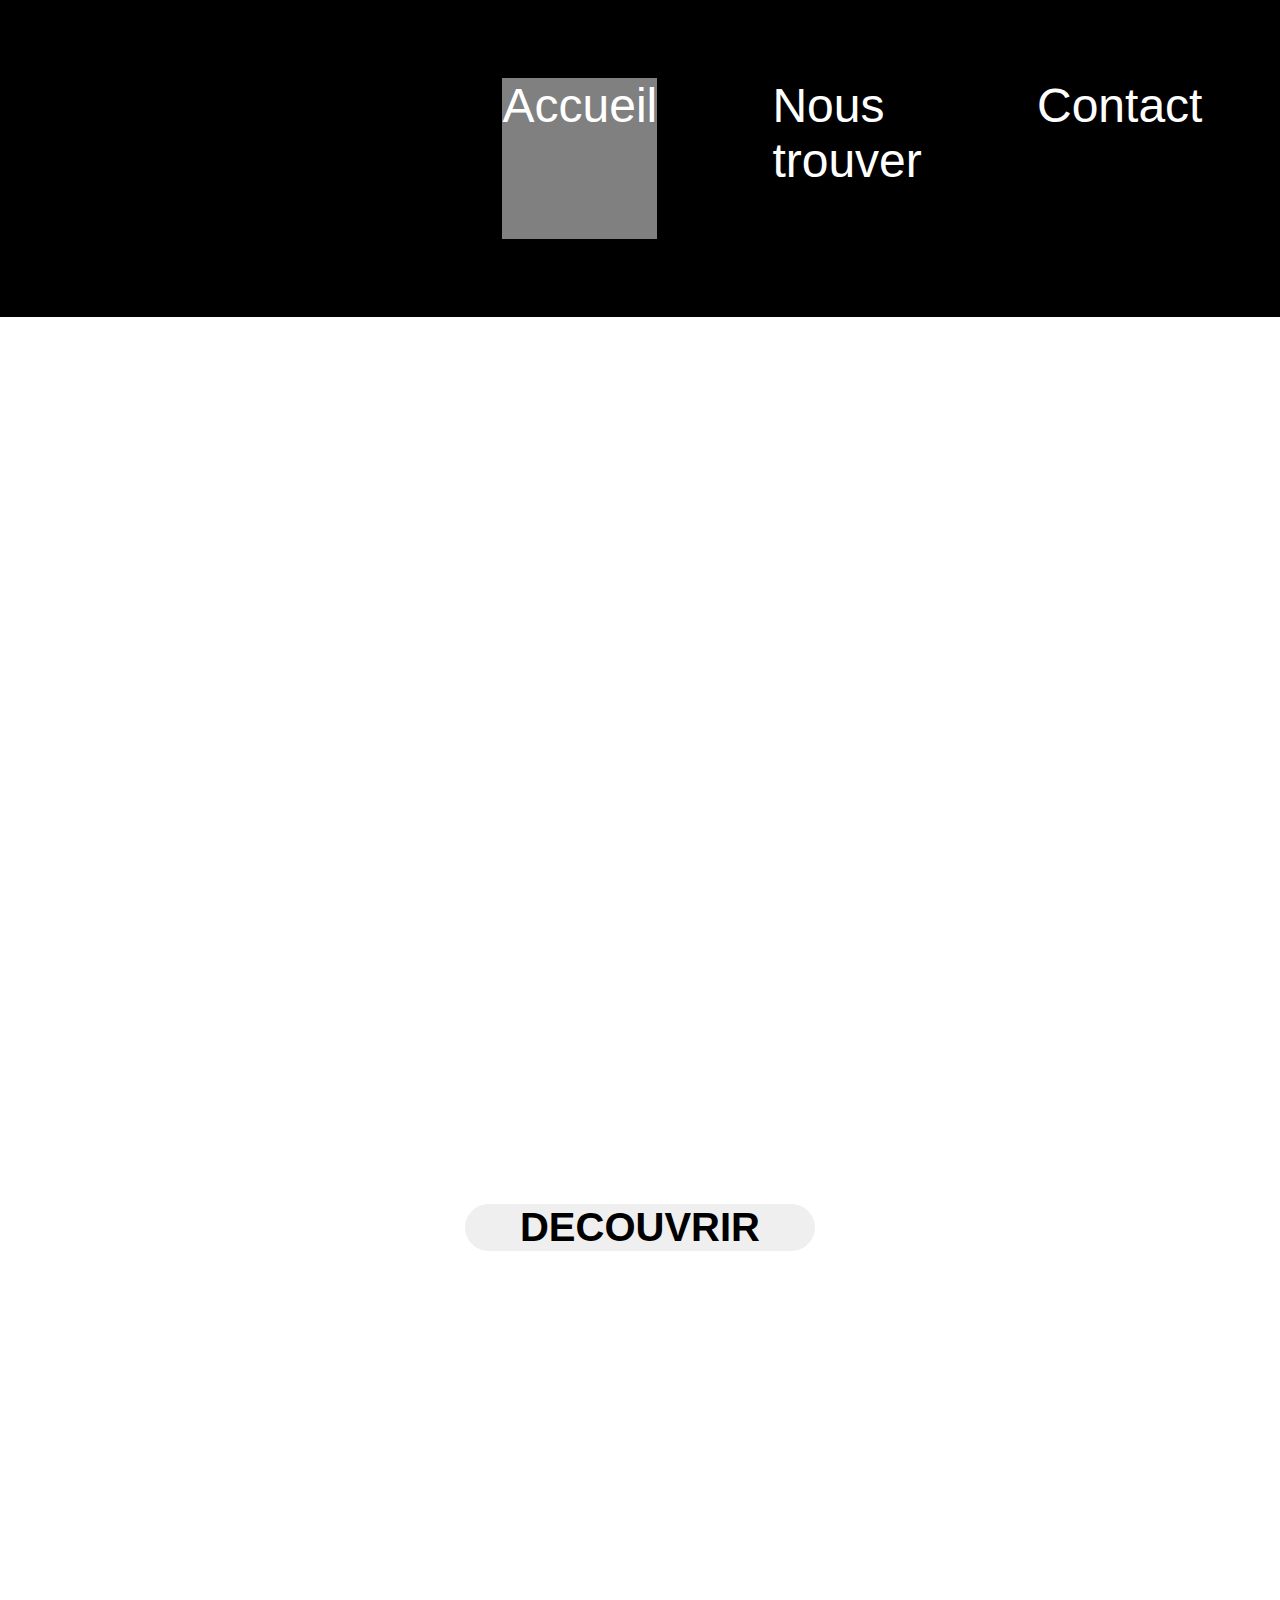
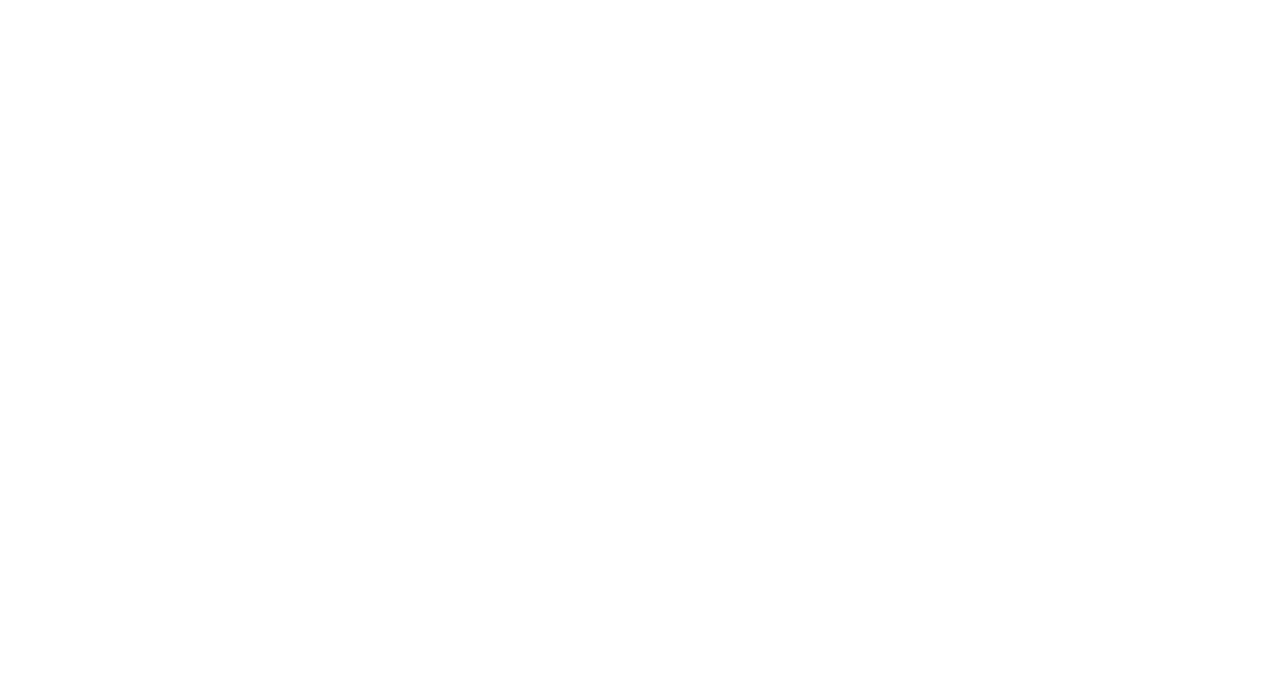
==== cafesimplon/index.html @ 1c900d08 "cafe simplon" ====
<!DOCTYPE html>
<html lang="en">
<head>
    <meta charset="UTF-8">
    <meta name="viewport" content="width=device-width, initial-scale=1.0">
    <link rel="stylesheet" href="style.css">
    <title>Document</title>
</head>
<body>

    <header class="m">
    
        <h2 class="nom">CAFE SIMPLON</h2> 
        <nav class="m">
             <ul class="m">
                 <li class="m menu" id="accueil"><a href="Accueil.html" class="nav">Accueil</a></li>
                 <li class="m menu"><a href="Nous-trouver" class="nav">Nous trouver</a></li>
                 <li class="m menu"><a href="Contact" class="nav">Contact</a></li>
             </ul>
         </nav>
    </header>

    <div class="container">

         <h1 class="texte">Toute l'expertise française dans un café</h1>

         <p class="texte">Lorem ipsum dolor sit amet consectetur, adipisicing elit. Aspernatur nemo cupiditate earum eum porro unde sint ducimus vero voluptas, perferendis quasi quia accusamus omnis rerum. Neque sapiente quidem distinctio dolorem?</p>

         <button class="texte button"><a href="" class="decouvrir">DECOUVRIR</a></button>
    
    
</body>
</html>
---- cafesimplon/style.css ----
body {
    margin: 0;
    padding: 0;
    color:white;
    font-family: sans-serif;
    background-color:white;
    background-image: url(https://images.unsplash.com/photo-1467189386127-c4e5e31ee213?ixlib=rb-1.2.1&ixid=eyJhcHBfaWQiOjEyMDd9&auto=format&fit=crop&w=600&q=60);
    background-size: cover;
    background-repeat: no-repeat;
}

/*h1{
    font-family: 'Lucida Sans', 'Lucida Sans Regular', 'Lucida Grande', 'Lucida Sans Unicode', Geneva, Verdana, sans-serif ;
    font-size: 20px;
    display: inline-block;
    color: white;
    margin: 20px;

}*/

header{
    background-color: black;
    list-style-type: none;
}

.m{
    display: flex;
    list-style: none;
    justify-content: flex-end;
}

.nom{
    font-size: 5em;
    font-weight: bold;
    margin-right: 62%;
}

nav ul{
    margin: 20px;  
    list-style: none;
}

.menu{
   margin: 1.2em;
   font-size: 3em;
}

.nav{
    color: white;
    text-decoration: none;
}

a:hover{
    background-color: grey;
}

#accueil{
    background-color: grey;

}

.container{
     display: flex;
    /*width: 100%;*/
    align-items: center;
    justify-content: center;
    height: 100vh;
    flex-direction: column;
}

.texte{
    text-align: center;
    width: 35%;
    height: 300px;
}

h1{
    font-size: 9em;
}

p{
    font-family: sans-serif;
    font-size: 4em;
}

 .button{
    width: 350px;
    height: 150px;
    text-align: center;
    vertical-align: middle;
    border-radius: 70px;
    margin: 30px;
    border: none;
 }

 .decouvrir{
     text-decoration: none;
     font-size: 3em;
     font-weight: bold;
     color: black;
 }

 .button:hover{
     background-color: rgb(44, 42, 42);
     color: white;
 }
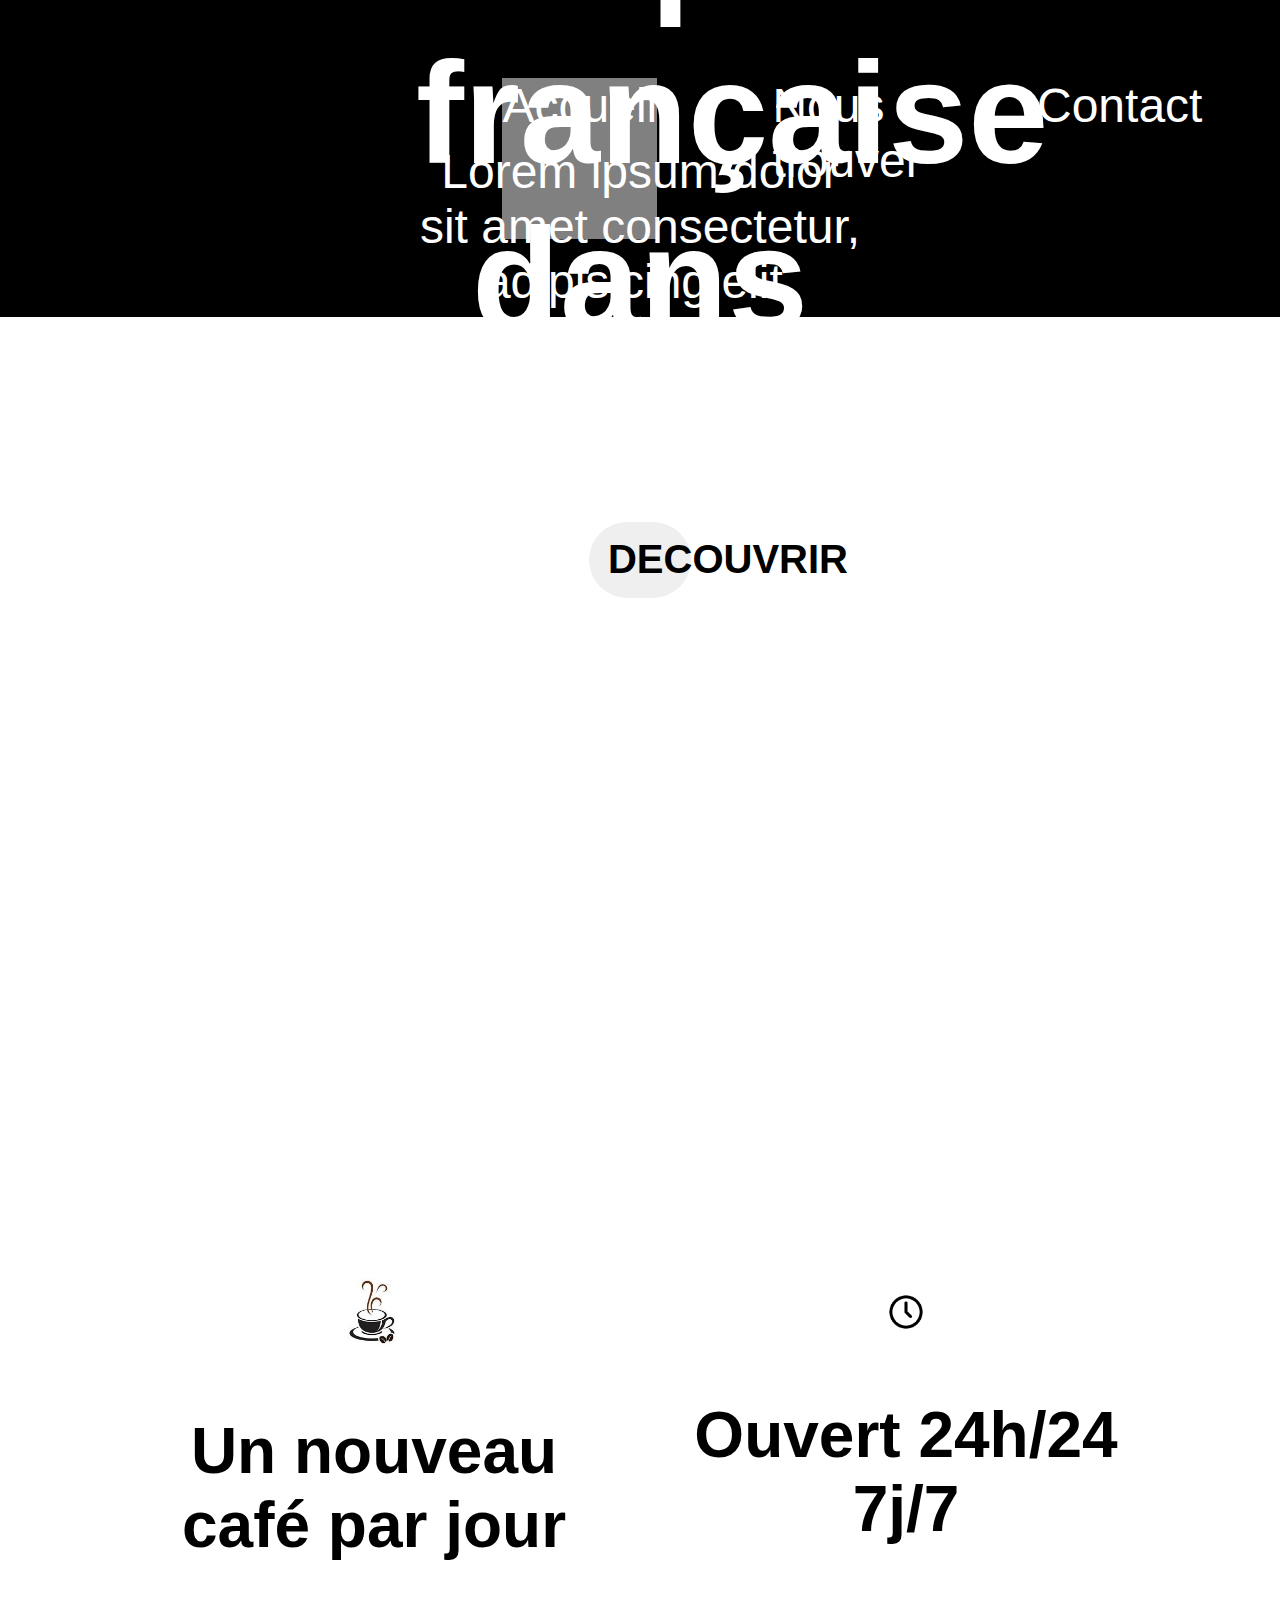
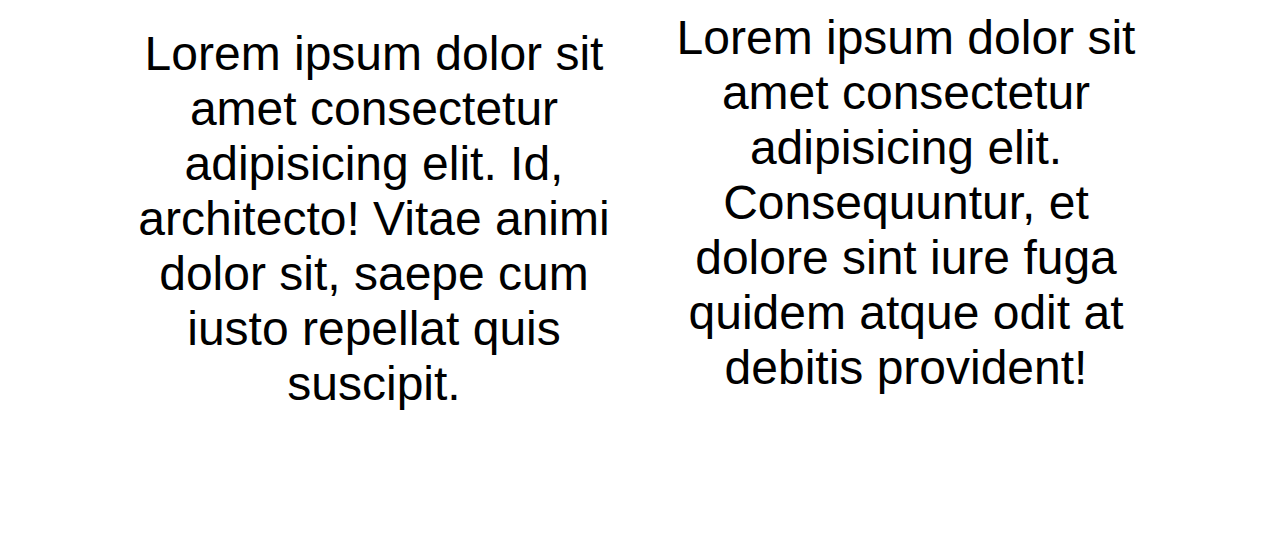
==== commit 82532418: "avancement" ====
--- a/cafesimplon/index.html
+++ b/cafesimplon/index.html
@@ -10,6 +10,7 @@
 
     <header class="m">
     
+        
         <h2 class="nom">CAFE SIMPLON</h2> 
         <nav class="m">
              <ul class="m">
@@ -28,6 +29,23 @@
 
          <button class="texte button"><a href="" class="decouvrir">DECOUVRIR</a></button>
     
+         <div class="info">
+            <div class="cafe">
+                <img src="iconecafe.jpg" alt="cafe" id="cafe">
+                <h3>Un nouveau café par jour</h3>
+                <p>Lorem ipsum dolor sit amet consectetur adipisicing elit. Id, architecto! Vitae animi dolor sit, saepe cum iusto repellat quis suscipit.</p>
+            </div>
+
+            <div class="horloge">
+                <img src="iconehorloge.png" alt="horloge" id="horloge">
+                <h3>Ouvert 24h/24 7j/7</h3>
+                <p>Lorem ipsum dolor sit amet consectetur adipisicing elit. Consequuntur, et dolore sint iure fuga quidem atque odit at debitis provident!</p>
+            </div>
+         </div>
+
+         <foote class="coffe">
+            <p class="coffe"></p>
+         </footer>
     
 </body>
 </html>--- a/cafesimplon/style.css
+++ b/cafesimplon/style.css
@@ -8,6 +8,7 @@
     background-size: cover;
     background-repeat: no-repeat;
 }
+
 
 /*h1{
     font-family: 'Lucida Sans', 'Lucida Sans Regular', 'Lucida Grande', 'Lucida Sans Unicode', Geneva, Verdana, sans-serif ;
@@ -64,6 +65,7 @@
     /*width: 100%;*/
     align-items: center;
     justify-content: center;
+    margin-top: 10%;
     height: 100vh;
     flex-direction: column;
 }
@@ -84,12 +86,13 @@
 }
 
  .button{
-    width: 350px;
-    height: 150px;
+    width: 8%;
+    height: 50%;
     text-align: center;
     vertical-align: middle;
     border-radius: 70px;
-    margin: 30px;
+    margin: 30px 30px 600px 30px;
+    padding: 1.2% 3% 1.2% 1.5%;
     border: none;
  }
 
@@ -102,5 +105,58 @@
 
  .button:hover{
      background-color: rgb(44, 42, 42);
+ }
+
+ .decouvrir:hover{
      color: white;
+     background-color: rgb(44, 42, 42);
  }
+
+ .info{
+     display: flex;
+     background-color: white;
+     color: black;     
+     align-items: center;
+     justify-content: center;
+     flex-direction: row;
+     
+ }
+
+ .cafe{
+     text-align: center;
+     margin: 80px 10px;
+     width: 40%;
+ }
+
+ #cafe{
+     width: 15%;
+ }
+
+ .horloge{
+     text-align: center;
+     margin: 80px 10px;
+     width: 40%;
+ }
+
+ #horloge{
+     width: 7%;
+ }
+
+ h3{
+    font-size: 4em;
+}
+
+p{
+    font-size: 3em;
+}
+
+/*footer{
+    background-image: url(https://images.unsplash.com/photo-1479894127662-a987d1e38f82?ixlib=rb-1.2.1&ixid=eyJhcHBfaWQiOjEyMDd9&auto=format&fit=crop&w=500&q=60);
+    background-size: cover;
+    width: 200%;
+}
+
+.coffe{
+    width: 100%;
+    height: 200%;
+}*/
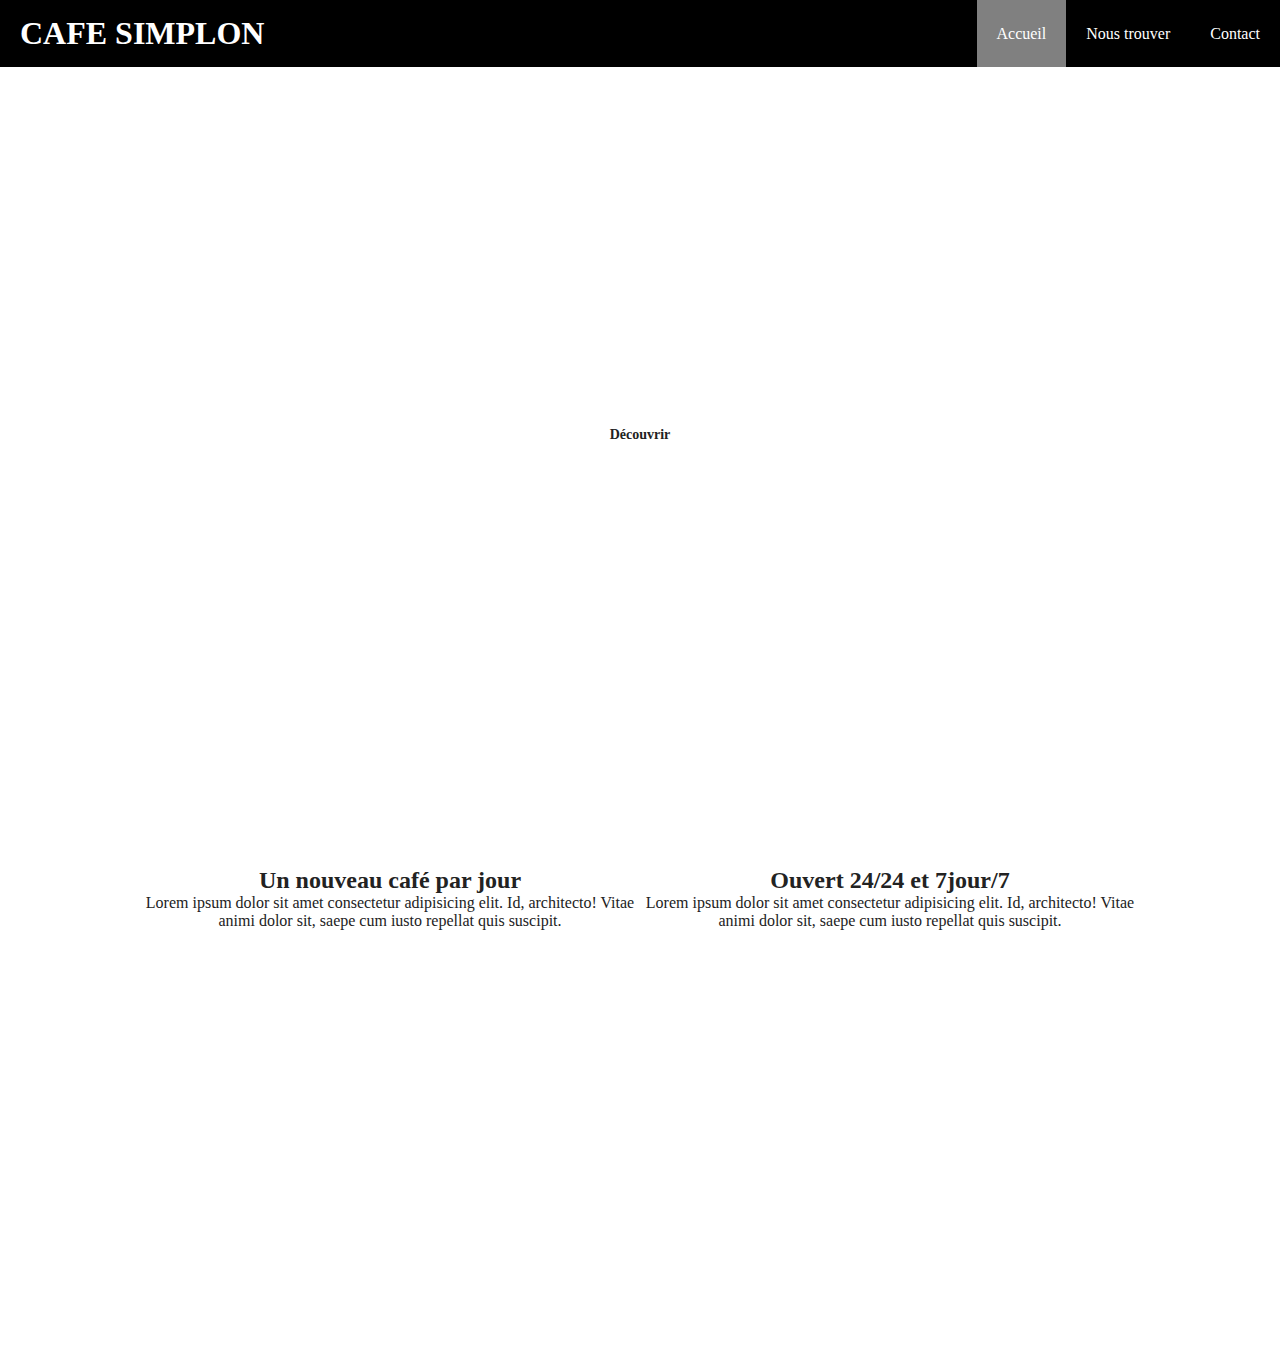
==== commit 77ea3438: "correction" ====
--- a/cafesimplon/index.html
+++ b/cafesimplon/index.html
@@ -4,24 +4,53 @@
     <meta charset="UTF-8">
     <meta name="viewport" content="width=device-width, initial-scale=1.0">
     <link rel="stylesheet" href="style.css">
+    <script>
+        src="https://kit.fontawesome.com/83f4286022.js"
+        crossorigin="anonymous"
+    </script>
     <title>Document</title>
 </head>
 <body>
 
-    <header class="m">
-    
-        
-        <h2 class="nom">CAFE SIMPLON</h2> 
-        <nav class="m">
-             <ul class="m">
-                 <li class="m menu" id="accueil"><a href="Accueil.html" class="nav">Accueil</a></li>
-                 <li class="m menu"><a href="Nous-trouver" class="nav">Nous trouver</a></li>
-                 <li class="m menu"><a href="Contact" class="nav">Contact</a></li>
+    <header class="header">
+        <nav>
+             <h1><a href="">CAFE SIMPLON</a></h1> 
+             <ul>
+                 <li><a href="" class="active">Accueil</a></li>
+                 <li><a href="">Nous trouver</a></li>
+                 <li><a href="">Contact</a></li>
              </ul>
          </nav>
     </header>
 
-    <div class="container">
+    <section class="cafe">
+        <div class="cafe-content">
+            <h1>Toute l'expertise d'un café</h1>
+            <p>Lorem ipsum dolor sit amet consectetur, adipisicing elit. Aspernatur nemo cupiditate earum eum porro unde sint ducimus vero voluptas, perferendis quasi quia accusamus omnis rerum. Neque sapiente quidem distinctio dolorem?</p>
+            <a href="" class="btn">Découvrir</a>
+        </div>
+    </section>
+
+    <section class="nouveaute">
+        <div class="container">
+            <div class="nouveau">
+                <i class="fa fa-coffee fa-3x" aria-hidden="true"></i>
+                <h2>Un nouveau café par jour</h2>
+                <p>Lorem ipsum dolor sit amet consectetur adipisicing elit. Id, architecto! Vitae animi dolor sit, saepe cum iusto repellat quis suscipit.</p>
+            </div>
+
+            <div class="nouveau">
+                <i class="fa fa-clock-o fa-3x" aria-hidden="true"></i>
+                <h2>Ouvert 24/24 et 7jour/7</h2>
+                <p>Lorem ipsum dolor sit amet consectetur adipisicing elit. Id, architecto! Vitae animi dolor sit, saepe cum iusto repellat quis suscipit.</p>
+            </div>
+
+        </div>
+    </section>
+
+    <div class="service"></div>
+
+  <!-- <div class="container">
 
          <h1 class="texte">Toute l'expertise française dans un café</h1>
 
@@ -45,7 +74,7 @@
 
          <foote class="coffe">
             <p class="coffe"></p>
-         </footer>
+         </footer>-->
     
 </body>
 </html>--- a/cafesimplon/style.css
+++ b/cafesimplon/style.css
@@ -1,4 +1,128 @@
-body {
+* {
+    margin: 0;
+    padding: 0;
+    box-sizing: border-box;
+  }
+  
+  html,body {
+    color: #222;
+  }
+
+  h1{
+      margin-bottom: 0;
+  }
+
+a {
+  color: #222;
+  text-decoration: none;
+}
+
+/* Menu */
+
+.header {
+    background: black;
+    overflow: auto;
+    line-height: 1.7em;
+  }
+  
+  .header nav h1 {
+    float: left;
+    padding: 20px;
+    margin-bottom: 0;
+  }
+  
+  .header nav h1 a {
+    color: white;
+  }
+  
+  .header nav ul {
+    float: right;
+    list-style: none;
+  }
+  
+  .header nav ul li {
+    float: left;
+  }
+  
+  .header nav ul li a {
+    color: white;
+    padding: 20px;
+    display: block;
+  }
+
+  header nav ul li a:hover {
+    background-color: grey;
+  }
+
+  .header .active{
+      background-color: grey;
+  }
+
+/*Contenu café*/
+
+.cafe{
+    background-image: url(https://images.unsplash.com/photo-1467189386127-c4e5e31ee213?ixlib=rb-1.2.1&ixid=eyJhcHBfaWQiOjEyMDd9&auto=format&fit=crop&w=600&q=60);
+    height: 700px;
+    background-size: cover;
+    text-align: center;
+}
+
+.cafe-content{
+    max-width: 600px;
+    color: white;
+    padding-top: 150px;
+    margin: auto;
+}
+
+.cafe-content h1{
+    font-size: 50px;
+}
+
+.cafe-content p{
+    font-size: 18px;
+    letter-spacing: 0.5px;
+    line-height: 1.9em;
+}
+
+.btn{
+    font-size: 14px;
+    font-weight: 700;
+    padding: 15px 25px;
+    background: white;
+    border-radius: 30px;
+    cursor: pointer;
+    display: inline-block;
+}
+
+.btn:hover{
+    color: white;
+    background: #222;
+   
+}
+
+/*infos pratiques*/
+
+.nouveaute{
+    padding: 100px 0;
+    text-align: center;
+}
+
+.nouveau{
+    float: left;
+    width: 50%;
+}
+
+.container{
+    max-width: 1000px;
+    margin: auto;
+}
+
+.service{
+    background: url(https://images.unsplash.com/photo-1479894127662-a987d1e38f82?ixlib=rb-1.2.1&ixid=eyJhcHBfaWQiOjEyMDd9&auto=format&fit=crop&w=500&q=60);
+    height: 400px;
+    background-size: cover;
+}
+/*body {
     margin: 0;
     padding: 0;
     color:white;
@@ -10,20 +134,6 @@
 }
 
 
-/*h1{
-    font-family: 'Lucida Sans', 'Lucida Sans Regular', 'Lucida Grande', 'Lucida Sans Unicode', Geneva, Verdana, sans-serif ;
-    font-size: 20px;
-    display: inline-block;
-    color: white;
-    margin: 20px;
-
-}*/
-
-header{
-    background-color: black;
-    list-style-type: none;
-}
-
 .m{
     display: flex;
     list-style: none;
@@ -61,9 +171,9 @@
 }
 
 .container{
-     display: flex;
+     display: flex;*/
     /*width: 100%;*/
-    align-items: center;
+   /* align-items: center;
     justify-content: center;
     margin-top: 10%;
     height: 100vh;
@@ -148,7 +258,7 @@
 
 p{
     font-size: 3em;
-}
+}*/
 
 /*footer{
     background-image: url(https://images.unsplash.com/photo-1479894127662-a987d1e38f82?ixlib=rb-1.2.1&ixid=eyJhcHBfaWQiOjEyMDd9&auto=format&fit=crop&w=500&q=60);
